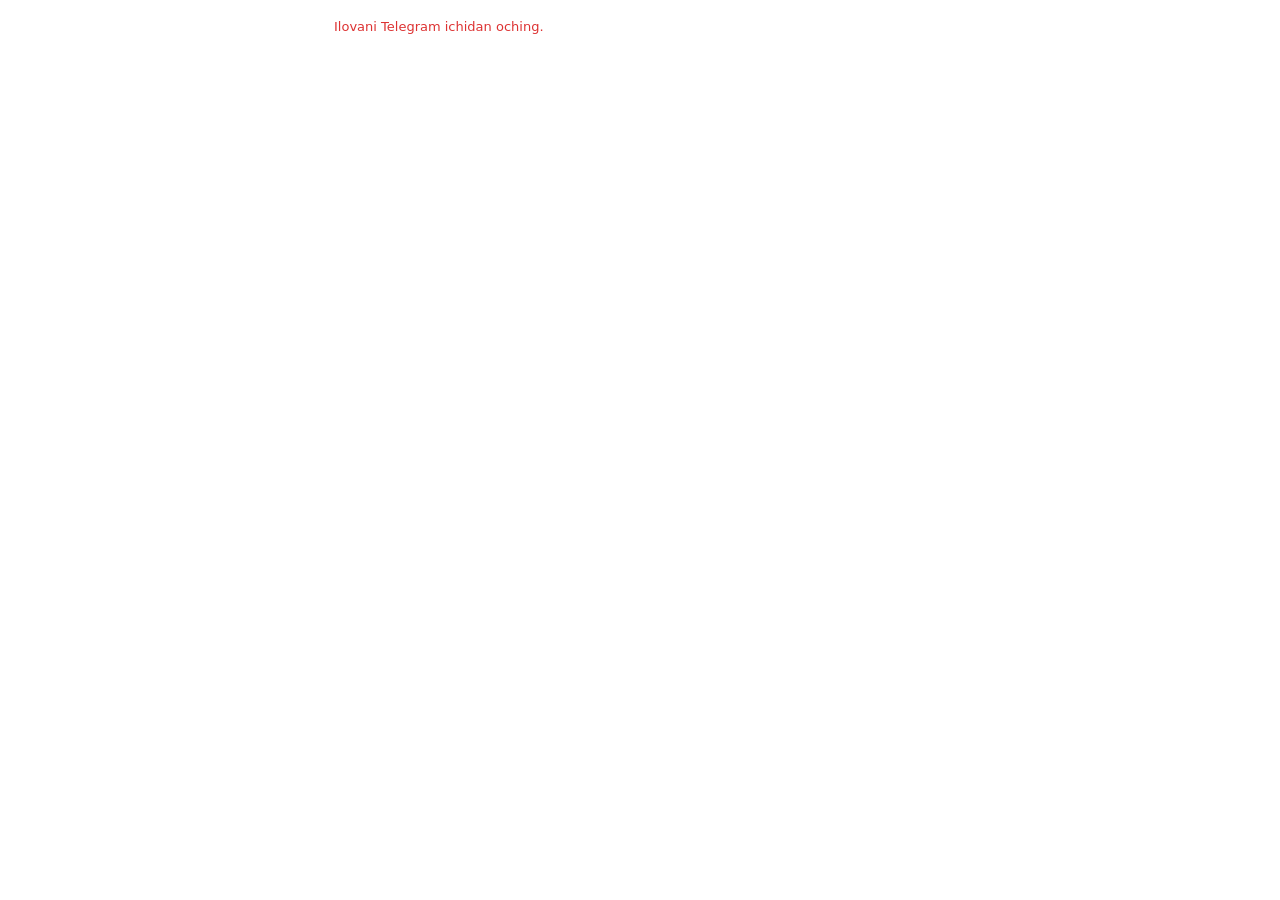
==== webapp/index.html @ cd0a0470 "Telegram AI kotib: xavfsizlik va ishonchlilikni mustahkamlash Loyiha arxivdan import qilindi va quyi" ====
<!doctype html>
<html lang="uz">
<head>
<meta charset="utf-8">
<meta name="viewport" content="width=device-width, initial-scale=1, viewport-fit=cover">
<title>Kotib</title>
<link rel="stylesheet" href="app.css">
<script src="https://telegram.org/js/telegram-web-app.js"></script>
</head>
<body>
<div id="app"><p class="muted">Yuklanmoqda…</p></div>
<script src="app.js"></script>
</body>
</html>
---- webapp/app.css ----
:root {
  --bg: var(--tg-theme-bg-color, #fff);
  --fg: var(--tg-theme-text-color, #111);
  --muted: var(--tg-theme-hint-color, #777);
  --link: var(--tg-theme-link-color, #2481cc);
  --btn: var(--tg-theme-button-color, #2481cc);
  --btn-fg: var(--tg-theme-button-text-color, #fff);
  --card: var(--tg-theme-secondary-bg-color, #f2f3f5);
  --danger: #d33;
}
* { box-sizing: border-box; }
body { margin: 0; background: var(--bg); color: var(--fg); font: 15px/1.4 -apple-system, system-ui, sans-serif; }
#app { padding: 12px 14px 80px; max-width: 640px; margin: 0 auto; }
h2 { font-size: 17px; margin: 18px 0 8px; }
.muted { color: var(--muted); font-size: 13px; }
.card { background: var(--card); border-radius: 12px; padding: 12px; margin: 10px 0; }
.row { display: flex; gap: 8px; align-items: center; margin: 8px 0; flex-wrap: wrap; }
.row > label { flex: 1 1 100%; font-size: 13px; color: var(--muted); }
input[type=text], input[type=password], input[type=tel], input[type=time], select, textarea {
  width: 100%; padding: 10px; border-radius: 10px; border: 1px solid #8884; background: var(--bg); color: var(--fg); font: inherit;
}
textarea { min-height: 70px; resize: vertical; }
button { border: 0; border-radius: 10px; padding: 10px 14px; font: inherit; background: var(--btn); color: var(--btn-fg); }
button.secondary { background: var(--card); color: var(--fg); border: 1px solid #8884; }
button.danger { background: var(--danger); color: #fff; }
button:disabled { opacity: .5; }
.tabs { display: flex; gap: 6px; position: sticky; top: 0; background: var(--bg); padding: 8px 0; z-index: 2; }
.tabs button { flex: 1; background: var(--card); color: var(--fg); }
.tabs button.on { background: var(--btn); color: var(--btn-fg); }
.badge { display: inline-block; padding: 2px 8px; border-radius: 999px; background: #8883; font-size: 12px; }
.badge.ok { background: #2a72; color: #1a7a3a; }
.badge.bad { background: #d332; color: var(--danger); }
.clist { max-height: 180px; overflow: auto; border: 1px solid #8884; border-radius: 10px; padding: 6px; }
.clist label { display: flex; gap: 8px; padding: 4px 2px; font-size: 14px; }
.msg { white-space: pre-wrap; word-break: break-word; }
.in { color: var(--muted); border-left: 3px solid #8886; padding-left: 8px; }
.err { color: var(--danger); font-size: 13px; margin: 6px 0; }
.full { width: 100%; }
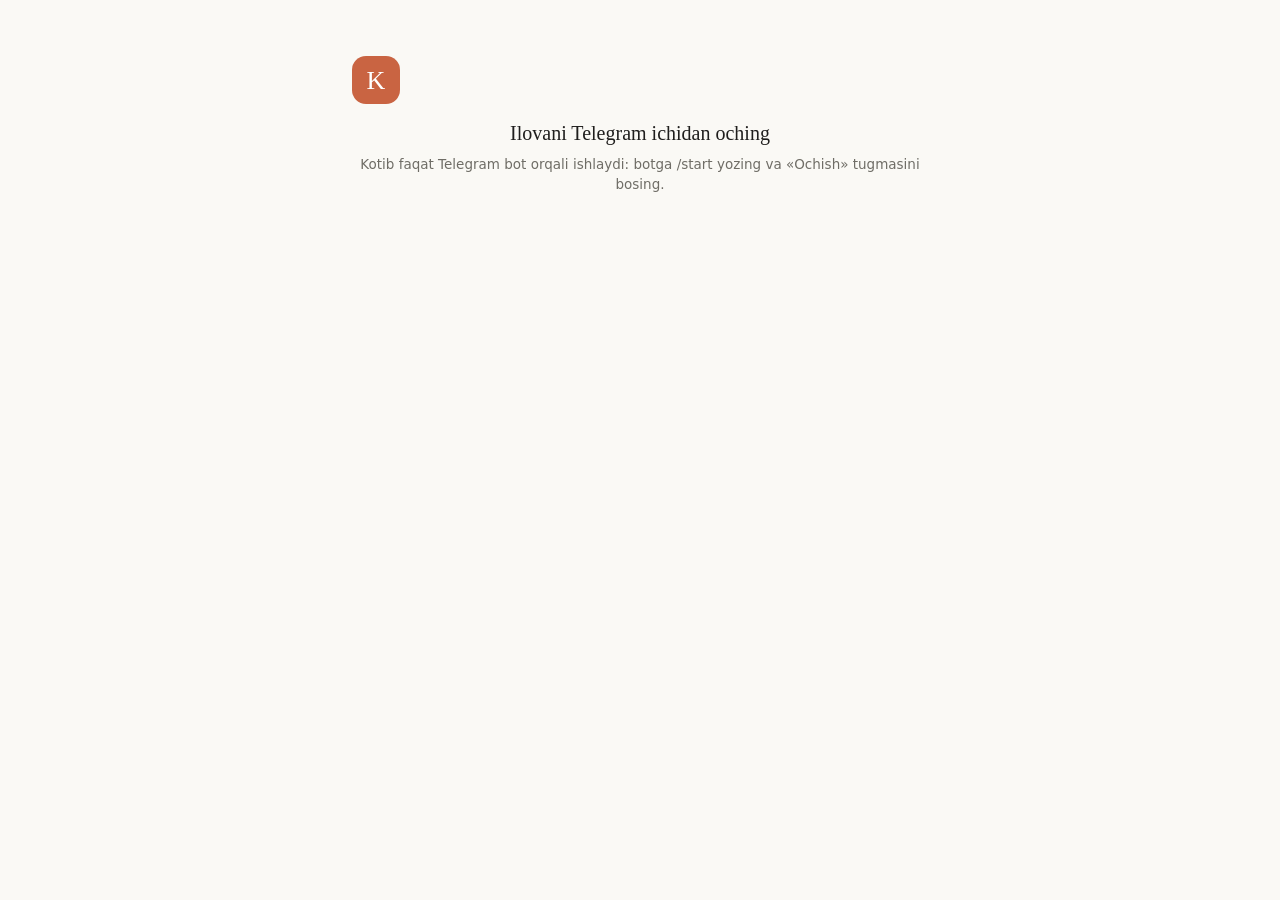
==== commit ca1a40ce: "Telegram Stars obunasi, yangi Mini App dizayni va qulayliklar To'lov (Telegram Stars) - internal/bil" ====
--- a/webapp/index.html
+++ b/webapp/index.html
@@ -3,12 +3,16 @@
 <head>
 <meta charset="utf-8">
 <meta name="viewport" content="width=device-width, initial-scale=1, viewport-fit=cover">
+<meta name="color-scheme" content="light dark">
+<meta name="theme-color" content="#faf9f5">
 <title>Kotib</title>
 <link rel="stylesheet" href="app.css">
 <script src="https://telegram.org/js/telegram-web-app.js"></script>
 </head>
 <body>
-<div id="app"><p class="muted">Yuklanmoqda…</p></div>
+<main id="app"><div class="skeleton"></div><div class="skeleton"></div></main>
+<nav id="nav" hidden></nav>
+<div id="toast" role="status" aria-live="polite"></div>
 <script src="app.js"></script>
 </body>
 </html>
--- a/webapp/app.css
+++ b/webapp/app.css
@@ -1,38 +1,224 @@
+/* Kotib — iliq "fil suyagi" fon, terrakota aksent, serif sarlavhalar. Yorug' va qorong'i mavzu. */
 :root {
-  --bg: var(--tg-theme-bg-color, #fff);
-  --fg: var(--tg-theme-text-color, #111);
-  --muted: var(--tg-theme-hint-color, #777);
-  --link: var(--tg-theme-link-color, #2481cc);
-  --btn: var(--tg-theme-button-color, #2481cc);
-  --btn-fg: var(--tg-theme-button-text-color, #fff);
-  --card: var(--tg-theme-secondary-bg-color, #f2f3f5);
-  --danger: #d33;
-}
+  --bg: #faf9f5;
+  --surface: #ffffff;
+  --surface-2: #f3f1ea;
+  --border: #e6e3d8;
+  --text: #1f1e1d;
+  --muted: #6f6d66;
+  --accent: #c96442;
+  --accent-hover: #b4532f;
+  --accent-soft: #f6e5dc;
+  --on-accent: #ffffff;
+  --ok: #4f7a4a;
+  --ok-soft: #e4eedf;
+  --warn: #a8661c;
+  --warn-soft: #f6ead6;
+  --danger: #b4372a;
+  --danger-soft: #f6dfdb;
+  --shadow: 0 1px 2px rgba(31, 30, 29, .04), 0 4px 16px rgba(31, 30, 29, .05);
+  --radius: 16px;
+  --radius-sm: 10px;
+  --serif: ui-serif, "New York", "Iowan Old Style", Georgia, Cambria, "Times New Roman", serif;
+  --sans: system-ui, -apple-system, "Segoe UI", Roboto, "Helvetica Neue", Arial, sans-serif;
+  color-scheme: light;
+}
+:root[data-theme="dark"] {
+  --bg: #262624;
+  --surface: #30302e;
+  --surface-2: #2b2b29;
+  --border: #3f3e3a;
+  --text: #f5f4ee;
+  --muted: #a8a59c;
+  --accent: #d97757;
+  --accent-hover: #e48a6c;
+  --accent-soft: #4a3329;
+  --on-accent: #1f1e1d;
+  --ok: #8fbf86;
+  --ok-soft: #2f3b2c;
+  --warn: #e0a85c;
+  --warn-soft: #43361f;
+  --danger: #e57b6d;
+  --danger-soft: #4a2c28;
+  --shadow: 0 1px 2px rgba(0, 0, 0, .2), 0 4px 16px rgba(0, 0, 0, .18);
+  color-scheme: dark;
+}
+
 * { box-sizing: border-box; }
-body { margin: 0; background: var(--bg); color: var(--fg); font: 15px/1.4 -apple-system, system-ui, sans-serif; }
-#app { padding: 12px 14px 80px; max-width: 640px; margin: 0 auto; }
-h2 { font-size: 17px; margin: 18px 0 8px; }
-.muted { color: var(--muted); font-size: 13px; }
-.card { background: var(--card); border-radius: 12px; padding: 12px; margin: 10px 0; }
-.row { display: flex; gap: 8px; align-items: center; margin: 8px 0; flex-wrap: wrap; }
-.row > label { flex: 1 1 100%; font-size: 13px; color: var(--muted); }
-input[type=text], input[type=password], input[type=tel], input[type=time], select, textarea {
-  width: 100%; padding: 10px; border-radius: 10px; border: 1px solid #8884; background: var(--bg); color: var(--fg); font: inherit;
-}
-textarea { min-height: 70px; resize: vertical; }
-button { border: 0; border-radius: 10px; padding: 10px 14px; font: inherit; background: var(--btn); color: var(--btn-fg); }
-button.secondary { background: var(--card); color: var(--fg); border: 1px solid #8884; }
-button.danger { background: var(--danger); color: #fff; }
-button:disabled { opacity: .5; }
-.tabs { display: flex; gap: 6px; position: sticky; top: 0; background: var(--bg); padding: 8px 0; z-index: 2; }
-.tabs button { flex: 1; background: var(--card); color: var(--fg); }
-.tabs button.on { background: var(--btn); color: var(--btn-fg); }
-.badge { display: inline-block; padding: 2px 8px; border-radius: 999px; background: #8883; font-size: 12px; }
-.badge.ok { background: #2a72; color: #1a7a3a; }
-.badge.bad { background: #d332; color: var(--danger); }
-.clist { max-height: 180px; overflow: auto; border: 1px solid #8884; border-radius: 10px; padding: 6px; }
-.clist label { display: flex; gap: 8px; padding: 4px 2px; font-size: 14px; }
-.msg { white-space: pre-wrap; word-break: break-word; }
-.in { color: var(--muted); border-left: 3px solid #8886; padding-left: 8px; }
-.err { color: var(--danger); font-size: 13px; margin: 6px 0; }
+html, body { margin: 0; background: var(--bg); color: var(--text); }
+body {
+  font: 15px/1.5 var(--sans);
+  -webkit-font-smoothing: antialiased;
+  -webkit-tap-highlight-color: transparent;
+}
+#app { max-width: 640px; margin: 0 auto; padding: 20px 16px calc(96px + env(safe-area-inset-bottom)); }
+
+h1, h2, h3 { font-family: var(--serif); font-weight: 500; letter-spacing: -.01em; margin: 0; }
+h1 { font-size: 28px; line-height: 1.2; }
+h2 { font-size: 21px; line-height: 1.3; margin: 28px 0 12px; }
+h3 { font-size: 17px; line-height: 1.35; }
+p { margin: 0 0 10px; }
+a { color: var(--accent); }
+
+.eyebrow { font-size: 12px; text-transform: uppercase; letter-spacing: .08em; color: var(--muted); margin-bottom: 6px; }
+.muted { color: var(--muted); font-size: 13.5px; }
+.small { font-size: 12.5px; }
+.err { color: var(--danger); font-size: 14px; }
+.center { text-align: center; }
+.stack > * + * { margin-top: 12px; }
 .full { width: 100%; }
+
+/* ---- kartalar ---- */
+.card {
+  background: var(--surface);
+  border: 1px solid var(--border);
+  border-radius: var(--radius);
+  padding: 16px;
+  margin: 12px 0;
+  box-shadow: var(--shadow);
+}
+.card.soft { background: var(--surface-2); box-shadow: none; }
+.card.accent { background: var(--accent-soft); border-color: transparent; box-shadow: none; }
+.card.danger { border-color: var(--danger-soft); }
+.card-head { display: flex; align-items: center; justify-content: space-between; gap: 12px; margin-bottom: 10px; }
+
+.hero { padding: 8px 2px 4px; }
+.hero h1 { margin-bottom: 6px; }
+
+.stats { display: grid; grid-template-columns: repeat(2, minmax(0, 1fr)); gap: 12px; margin: 12px 0; }
+.stat { background: var(--surface); border: 1px solid var(--border); border-radius: var(--radius); padding: 14px; box-shadow: var(--shadow); text-align: left; color: var(--text); font: inherit; }
+.stat .num { font-family: var(--serif); font-size: 30px; line-height: 1.1; }
+.stat .lbl { color: var(--muted); font-size: 13px; margin-top: 4px; }
+button.stat { cursor: pointer; width: 100%; }
+
+/* ---- holat belgilari ---- */
+.badge { display: inline-flex; align-items: center; gap: 6px; padding: 4px 10px; border-radius: 999px; font-size: 12.5px; font-weight: 600; background: var(--surface-2); color: var(--muted); }
+.badge::before { content: ""; width: 7px; height: 7px; border-radius: 50%; background: currentColor; }
+.badge.ok { background: var(--ok-soft); color: var(--ok); }
+.badge.warn { background: var(--warn-soft); color: var(--warn); }
+.badge.bad { background: var(--danger-soft); color: var(--danger); }
+.badge.accent { background: var(--accent-soft); color: var(--accent); }
+
+/* ---- tugmalar ---- */
+button { font: inherit; cursor: pointer; }
+.btn {
+  display: inline-flex; align-items: center; justify-content: center; gap: 8px;
+  min-height: 44px; padding: 10px 18px; border-radius: 12px; border: 1px solid transparent;
+  background: var(--accent); color: var(--on-accent); font-weight: 600; font-size: 15px;
+  transition: background .15s ease, transform .05s ease, opacity .15s ease;
+}
+.btn:hover { background: var(--accent-hover); }
+.btn:active { transform: scale(.985); }
+.btn:disabled { opacity: .5; cursor: default; }
+.btn.block { width: 100%; }
+.btn.ghost { background: transparent; color: var(--text); border-color: var(--border); }
+.btn.ghost:hover { background: var(--surface-2); }
+.btn.subtle { background: var(--surface-2); color: var(--text); }
+.btn.danger { background: var(--danger); color: #fff; }
+.btn.danger-ghost { background: transparent; color: var(--danger); border-color: var(--danger-soft); }
+.btn.sm { min-height: 36px; padding: 6px 12px; font-size: 14px; border-radius: 10px; }
+.row { display: flex; gap: 10px; align-items: center; flex-wrap: wrap; }
+.row.end { justify-content: flex-end; }
+.row > .grow { flex: 1 1 auto; }
+.actions { display: flex; gap: 10px; margin-top: 12px; }
+.actions > * { flex: 1 1 0; }
+
+/* ---- formalar ---- */
+.field { margin: 14px 0; }
+.field > label, .label { display: block; font-size: 13px; font-weight: 600; color: var(--muted); margin-bottom: 6px; }
+.hint { font-size: 12.5px; color: var(--muted); margin-top: 6px; }
+input[type=text], input[type=password], input[type=tel], input[type=time], input[type=search], select, textarea {
+  width: 100%; min-height: 44px; padding: 10px 12px; border-radius: 12px;
+  border: 1px solid var(--border); background: var(--surface); color: var(--text); font: inherit;
+  transition: border-color .15s ease, box-shadow .15s ease;
+  -webkit-appearance: none; appearance: none;
+}
+select { background-image: linear-gradient(45deg, transparent 50%, var(--muted) 50%), linear-gradient(135deg, var(--muted) 50%, transparent 50%);
+  background-position: calc(100% - 18px) 19px, calc(100% - 13px) 19px; background-size: 5px 5px; background-repeat: no-repeat; padding-right: 34px; }
+input:focus, select:focus, textarea:focus { outline: none; border-color: var(--accent); box-shadow: 0 0 0 3px var(--accent-soft); }
+textarea { min-height: 96px; resize: vertical; line-height: 1.5; }
+.counter { text-align: right; font-size: 12px; color: var(--muted); margin-top: 4px; }
+.counter.over { color: var(--danger); }
+.two { display: grid; grid-template-columns: 1fr 1fr; gap: 10px; }
+
+/* segmentli tanlov (rejim) */
+.segmented { display: grid; grid-auto-flow: column; grid-auto-columns: 1fr; background: var(--surface-2); border-radius: 12px; padding: 4px; gap: 4px; }
+.segmented button { border: 0; background: transparent; color: var(--muted); padding: 9px 6px; border-radius: 9px; font-weight: 600; font-size: 14px; }
+.segmented button.on { background: var(--surface); color: var(--text); box-shadow: var(--shadow); }
+
+/* kalit (switch) */
+.switch-row { display: flex; align-items: center; justify-content: space-between; gap: 14px; padding: 12px 0; border-top: 1px solid var(--border); }
+.switch-row:first-child { border-top: 0; padding-top: 2px; }
+.switch-row .t { font-weight: 600; font-size: 15px; }
+.switch-row .d { font-size: 12.5px; color: var(--muted); }
+.switch { position: relative; flex: 0 0 auto; width: 48px; height: 28px; }
+.switch input { position: absolute; inset: 0; opacity: 0; margin: 0; cursor: pointer; z-index: 1; }
+.switch span { position: absolute; inset: 0; border-radius: 999px; background: var(--border); transition: background .2s ease; }
+.switch span::after { content: ""; position: absolute; top: 3px; left: 3px; width: 22px; height: 22px; border-radius: 50%; background: #fff; box-shadow: 0 1px 3px rgba(0,0,0,.25); transition: transform .2s ease; }
+.switch input:checked + span { background: var(--accent); }
+.switch input:checked + span::after { transform: translateX(20px); }
+.switch input:focus-visible + span { box-shadow: 0 0 0 3px var(--accent-soft); }
+
+/* ---- qoralamalar ---- */
+.bubble { background: var(--surface-2); border-radius: 14px 14px 14px 4px; padding: 10px 12px; white-space: pre-wrap; word-break: break-word; font-size: 14.5px; }
+.meta { display: flex; justify-content: space-between; gap: 8px; color: var(--muted); font-size: 12.5px; margin: 8px 0 10px; }
+.reason { display: inline-block; font-size: 12px; padding: 2px 8px; border-radius: 999px; background: var(--warn-soft); color: var(--warn); }
+
+/* kontakt ro'yxati */
+.clist { max-height: 240px; overflow: auto; border: 1px solid var(--border); border-radius: 12px; margin-top: 8px; background: var(--surface); }
+.clist label { display: flex; align-items: center; gap: 10px; padding: 10px 12px; border-top: 1px solid var(--border); font-size: 14.5px; cursor: pointer; }
+.clist label:first-child { border-top: 0; }
+.clist input { width: 18px; height: 18px; accent-color: var(--accent); }
+.chips { display: flex; flex-wrap: wrap; gap: 6px; margin-top: 8px; }
+.chip { font-size: 12.5px; padding: 3px 10px; border-radius: 999px; background: var(--accent-soft); color: var(--accent); }
+
+/* faollik */
+.timeline { list-style: none; margin: 0; padding: 0; }
+.timeline li { display: flex; gap: 12px; padding: 10px 0; border-top: 1px solid var(--border); }
+.timeline li:first-child { border-top: 0; }
+.timeline .dot { width: 8px; height: 8px; border-radius: 50%; background: var(--accent); margin-top: 8px; flex: 0 0 auto; }
+.timeline .when { color: var(--muted); font-size: 12.5px; }
+
+/* obuna */
+.price { font-family: var(--serif); font-size: 36px; line-height: 1; }
+.price small { font-family: var(--sans); font-size: 14px; color: var(--muted); }
+.perks { list-style: none; padding: 0; margin: 12px 0; }
+.perks li { padding: 6px 0 6px 26px; position: relative; font-size: 14.5px; }
+.perks li::before { content: "✓"; position: absolute; left: 4px; color: var(--accent); font-weight: 700; }
+.progress { height: 6px; background: var(--surface-2); border-radius: 999px; overflow: hidden; margin: 12px 0 16px; }
+.progress > i { display: block; height: 100%; background: var(--accent); border-radius: 999px; }
+
+/* qadamlar (onboarding) */
+.steps { display: flex; gap: 6px; margin: 4px 0 18px; }
+.steps i { flex: 1; height: 4px; border-radius: 999px; background: var(--border); }
+.steps i.on { background: var(--accent); }
+.logo { width: 48px; height: 48px; border-radius: 14px; background: var(--accent); color: var(--on-accent); display: grid; place-items: center; font-family: var(--serif); font-size: 26px; margin-bottom: 14px; }
+
+/* ---- pastki navigatsiya ---- */
+#nav {
+  position: fixed; left: 0; right: 0; bottom: 0; z-index: 10;
+  background: color-mix(in srgb, var(--bg) 88%, transparent);
+  -webkit-backdrop-filter: saturate(1.4) blur(14px); backdrop-filter: saturate(1.4) blur(14px);
+  border-top: 1px solid var(--border);
+  padding: 6px 8px calc(6px + env(safe-area-inset-bottom));
+}
+#nav[hidden] { display: none; }
+#nav .inner { max-width: 640px; margin: 0 auto; display: grid; grid-template-columns: repeat(5, 1fr); }
+#nav button { position: relative; border: 0; background: transparent; color: var(--muted); display: flex; flex-direction: column; align-items: center; gap: 2px; padding: 6px 0; font-size: 11px; font-weight: 600; border-radius: 10px; }
+#nav button.on { color: var(--accent); }
+#nav svg { width: 22px; height: 22px; }
+#nav .count { position: absolute; top: 2px; left: calc(50% + 6px); min-width: 18px; height: 18px; padding: 0 5px; border-radius: 999px; background: var(--accent); color: var(--on-accent); font-size: 11px; line-height: 18px; text-align: center; }
+
+/* ---- toast ---- */
+#toast { position: fixed; left: 50%; bottom: calc(88px + env(safe-area-inset-bottom)); transform: translateX(-50%) translateY(12px); z-index: 20;
+  max-width: calc(100% - 32px); background: var(--text); color: var(--bg); padding: 10px 16px; border-radius: 12px; font-size: 14px;
+  box-shadow: var(--shadow); opacity: 0; pointer-events: none; transition: opacity .2s ease, transform .2s ease; }
+#toast.show { opacity: 1; transform: translateX(-50%) translateY(0); }
+#toast.bad { background: var(--danger); color: #fff; }
+
+.skeleton { height: 88px; border-radius: var(--radius); background: linear-gradient(90deg, var(--surface-2), var(--border), var(--surface-2)); background-size: 200% 100%; animation: sk 1.2s ease-in-out infinite; margin: 12px 0; }
+@keyframes sk { from { background-position: 200% 0; } to { background-position: -200% 0; } }
+.empty { text-align: center; padding: 36px 16px; }
+.empty .big { font-family: var(--serif); font-size: 20px; margin-bottom: 6px; }
+
+@media (prefers-reduced-motion: reduce) { * { transition: none !important; animation: none !important; } }
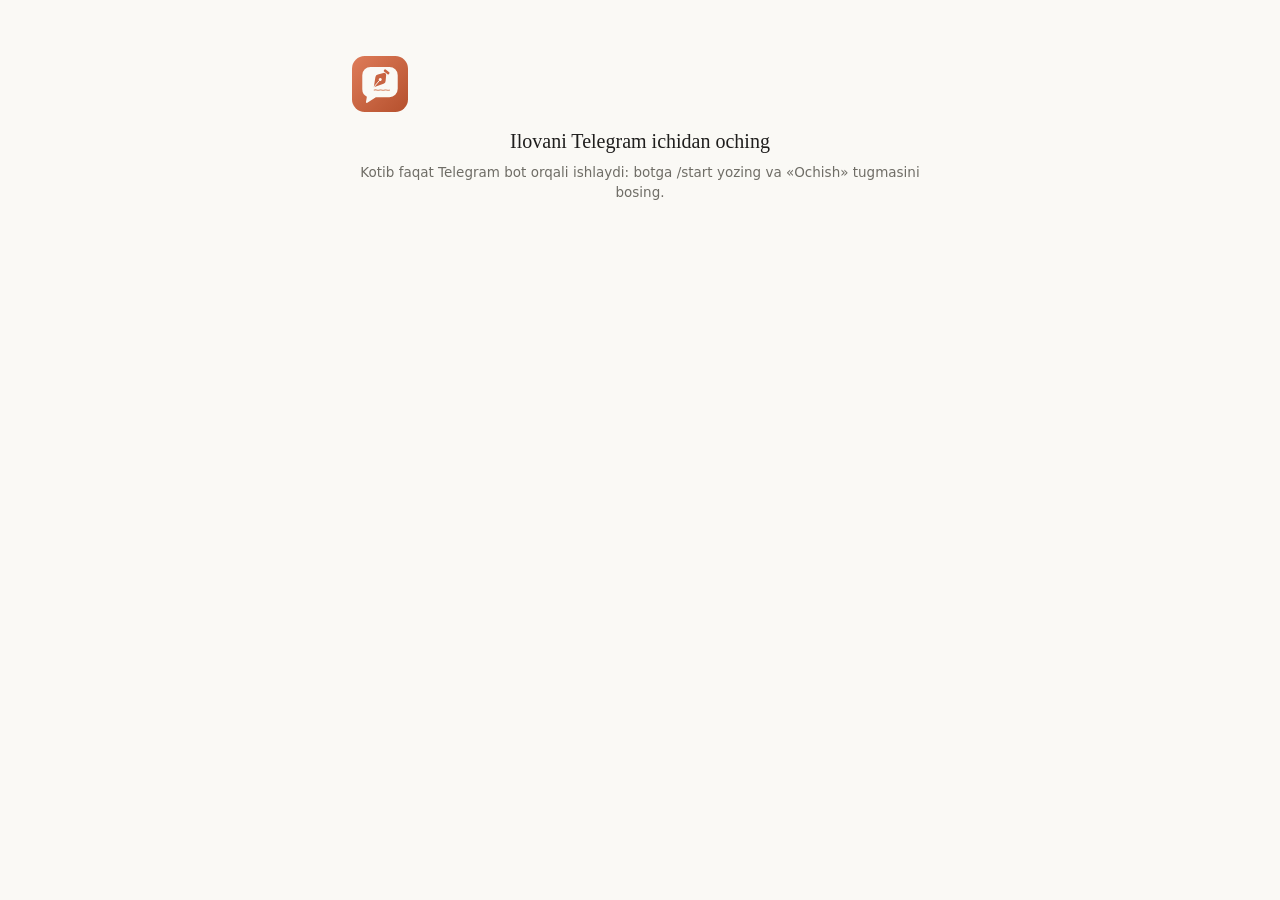
==== commit 0ecaffa1: "Brending: Kotib logosi va Mini App'ga ulash - branding/: logo.svg (gap pufagi + qalam uchi, terrakot" ====
--- a/webapp/index.html
+++ b/webapp/index.html
@@ -6,6 +6,8 @@
 <meta name="color-scheme" content="light dark">
 <meta name="theme-color" content="#faf9f5">
 <title>Kotib</title>
+<link rel="icon" href="logo.svg" type="image/svg+xml">
+<link rel="apple-touch-icon" href="icon-192.png">
 <link rel="stylesheet" href="app.css">
 <script src="https://telegram.org/js/telegram-web-app.js"></script>
 </head>
--- a/webapp/app.css
+++ b/webapp/app.css
@@ -192,7 +192,7 @@
 .steps { display: flex; gap: 6px; margin: 4px 0 18px; }
 .steps i { flex: 1; height: 4px; border-radius: 999px; background: var(--border); }
 .steps i.on { background: var(--accent); }
-.logo { width: 48px; height: 48px; border-radius: 14px; background: var(--accent); color: var(--on-accent); display: grid; place-items: center; font-family: var(--serif); font-size: 26px; margin-bottom: 14px; }
+.logo { display: block; width: 56px; height: 56px; margin-bottom: 14px; }
 
 /* ---- pastki navigatsiya ---- */
 #nav {
